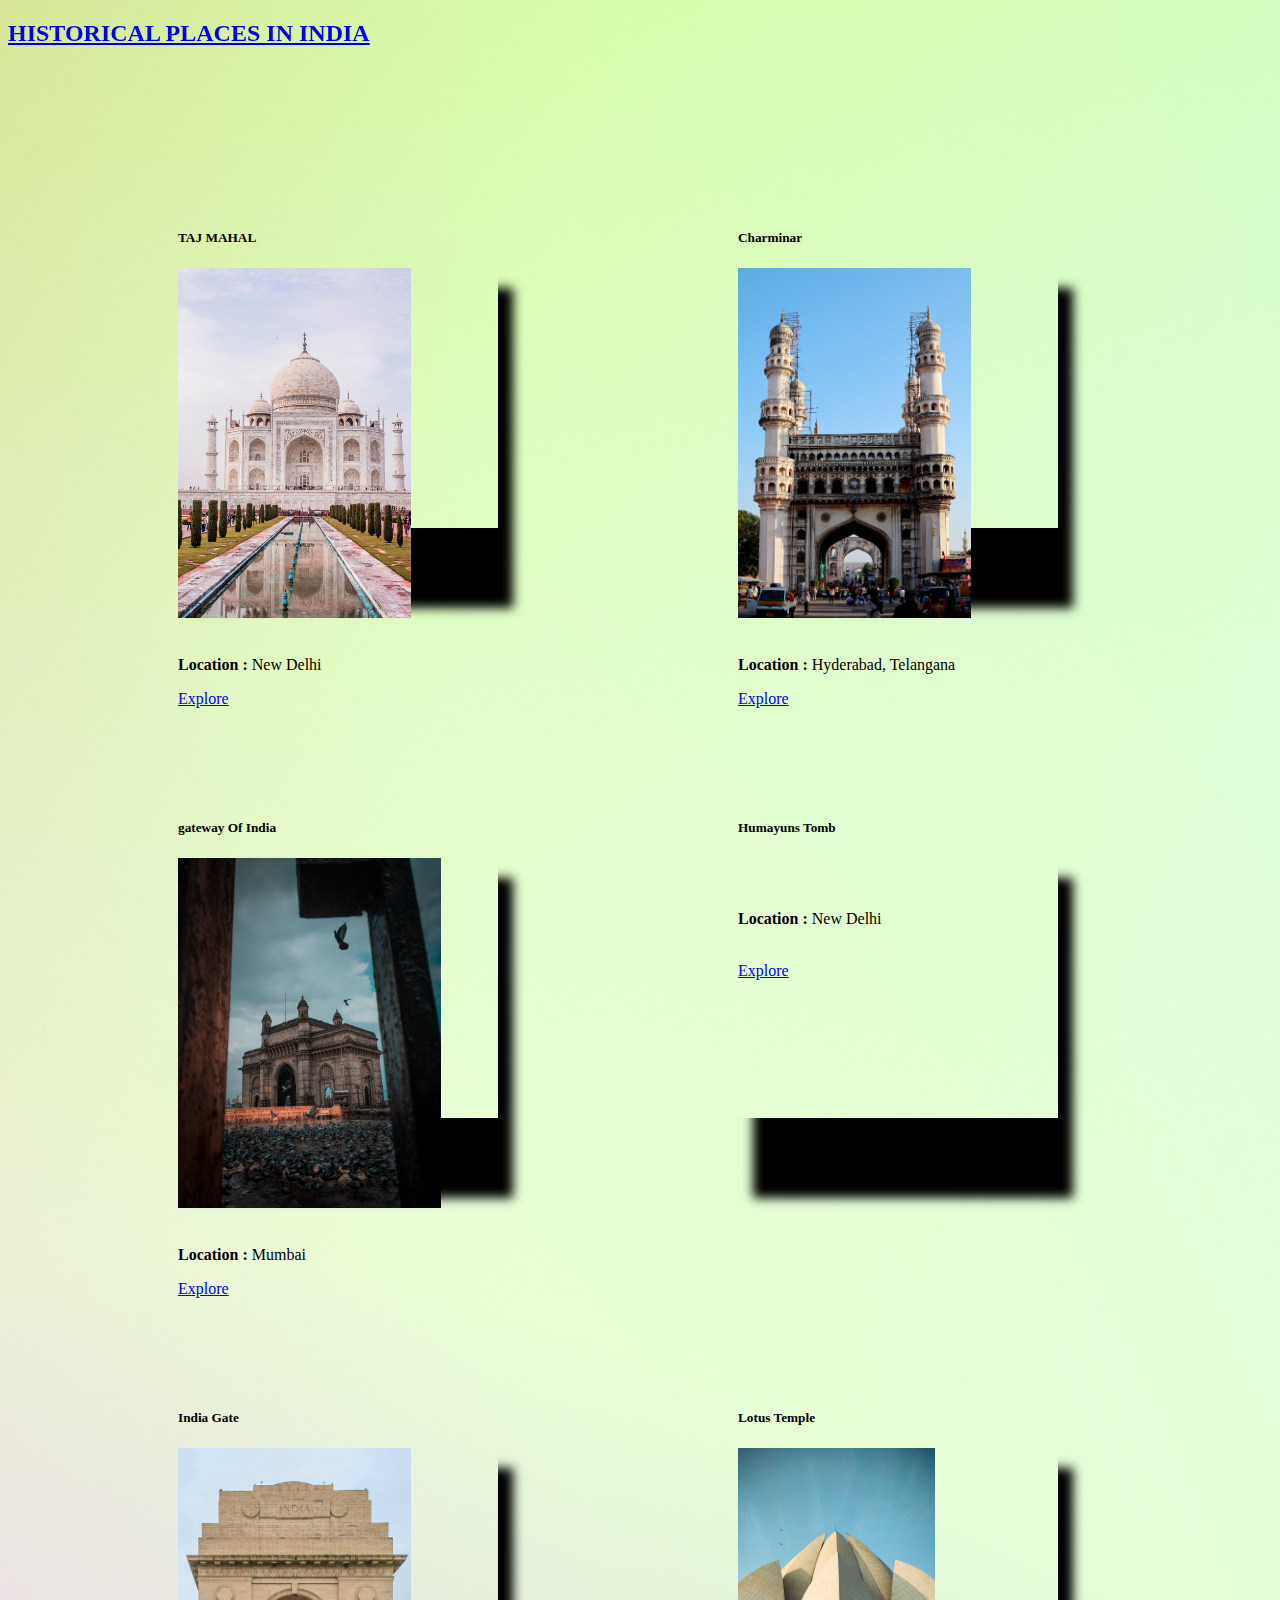
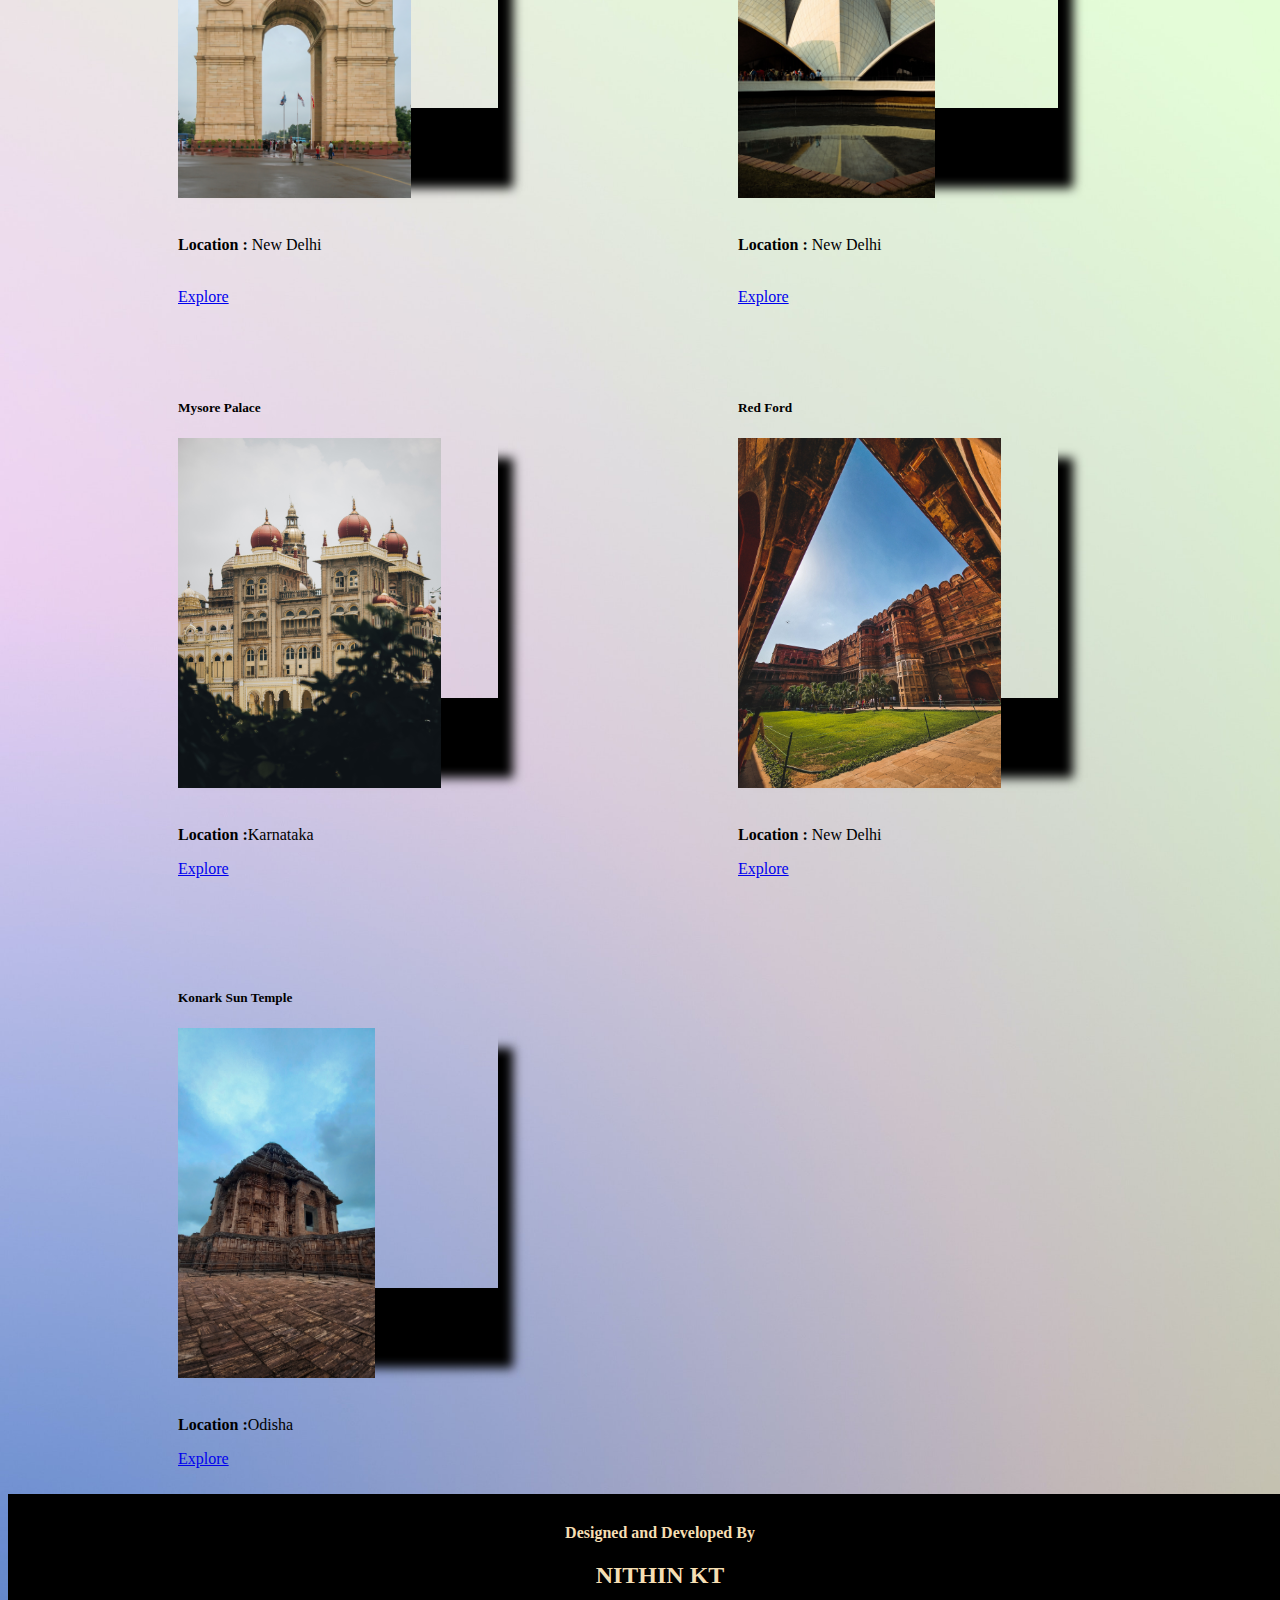
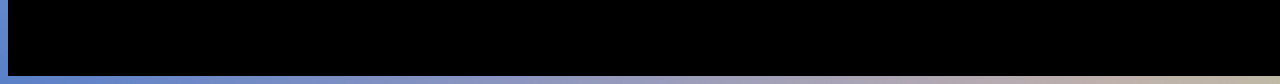
==== index.html @ ff2e271c "initial commit" ====
<!DOCTYPE html>
<html lang="en">

<head>
  <meta charset="UTF-8">
  <meta name="viewport" content="width=device-width, initial-scale=1.0">
  <title>Document</title>
  <link href="https://cdn.jsdelivr.net/npm/bootstrap@5.3.1/dist/css/bootstrap.min.css" rel="stylesheet"
    integrity="sha384-4bw+/aepP/YC94hEpVNVgiZdgIC5+VKNBQNGCHeKRQN+PtmoHDEXuppvnDJzQIu9" crossorigin="anonymous">
  <link rel="stylesheet" href="https://cdnjs.cloudflare.com/ajax/libs/font-awesome/6.4.2/css/all.min.css"
    integrity="sha512-z3gLpd7yknf1YoNbCzqRKc4qyor8gaKU1qmn+CShxbuBusANI9QpRohGBreCFkKxLhei6S9CQXFEbbKuqLg0DA=="
    crossorigin="anonymous" referrerpolicy="no-referrer" />
    <link rel="stylesheet" href="./style.css">

</head>
<body>
<!-- Navbar -->
  <nav class="navbar bg-body-tertiary navbar">
    <div class="container-fluid">
      <a class="navbar-brand" href="#">
        <h2 class="hh1">HISTORICAL PLACES IN INDIA</h2>
      </a>
    </div>
  </nav>

  <!-- Parent card div -->
  <div class="parentofcards">

  <div class="card" style="width: 20rem; height: 20rem; box-shadow: 15px 80px 10px;">
    <h5 class="card-title text-center"><b>TAJ MAHAL</b></h5>
    <img src="./pics/thaj mahal.jpg" height="350px" class="card-img-top " alt=""> 
    <div class="card-body"><br>
      <p class="card-text"><b>Location :</b> New Delhi</p>
      <a href="./tajmahal.html" class="btn btn-primary container">Explore</a>
    </div>
  </div>

  <div class="card" style="width: 20rem; height: 20rem; box-shadow: 15px 80px 10px;">
    <h5 class="card-title text-center"><b>Charminar</b></h5>
    <img src="./pics/Charminar.jpg" height="350px" class="card-img-top" alt="">
    <div class="card-body"><br>
      <p class="card-text"><b>Location :</b> Hyderabad, Telangana</p>
      <a href="./charminar.html" class="btn btn-primary container">Explore</a>
    </div>
  </div>

  <div class="card" style="width: 20rem; height: 20rem; box-shadow: 15px 80px 10px;">
    <h5 class="card-title text-center"><b>gateway Of India</b></h5>
    <img src="./pics/gate1.jpg" height="350px" class="card-img-top" alt="">
    <div class="card-body"><br>
      <p class="card-text"><b>Location :</b> Mumbai </p>
      <a href="./gateway.html" class="btn btn-primary container">Explore</a>
    </div>
  </div>

  <div class="card" style="width: 20rem; height: 20rem; box-shadow: 15px 80px 10px;">
    <h5 class="card-title text-center"><b>Humayuns Tomb </b></h5>
    <img src="./pics/tomb1.jpg" height="350px" class="card-img-top" alt="">
    <div class="card-body"><br>
      <p class="card-text"><b>Location :</b> New Delhi</p><br>
      <a href="./humayun.html" class="btn btn-primary container">Explore</a>
    </div>
  </div>
  
    <div class="card" style="width: 20rem; height: 20rem; box-shadow: 15px 80px 10px;">
      <h5 class="card-title text-center"><b>India Gate</b></h5>
      <img src="./pics/india1.jpg" height="350px" class="card-img-top" alt="">
      <div class="card-body"><br>
        <p class="card-text"><b>Location :</b> New Delhi</p><br>
        <a href="./indiagate.html" class="btn btn-primary container">Explore</a>
      </div>
    </div>

    <div class="card" style="width: 20rem; height: 20rem; box-shadow: 15px 80px 10px;">
      <h5 class="card-title text-center"><b>Lotus Temple</b></h5>
      <img src="./pics/lotus1.jpg" height="350px" class="card-img-top" alt="">
      <div class="card-body"><br>
        <p class="card-text"><b>Location :</b> New Delhi</p><br>
        <a href="./lotus.html" class="btn btn-primary container">Explore</a>
      </div>
    </div>

    

    <div class="card" style="width: 20rem; height: 20rem; box-shadow: 15px 80px 10px;">
      <h5 class="card-title text-center"><b>Mysore Palace</b></h5>
      <img src="./pics/newmysoor.jpg" height="350px" class="card-img-top" alt="">
      <div class="card-body"><br>
        <p class="card-text"><b>Location :</b>Karnataka</p>
        <a href="./mysore.html" class="btn btn-primary container">Explore</a>
      </div>
      </div> 



      <div class="card" style="width: 20rem; height: 20rem; box-shadow: 15px 80px 10px;">
        <h5 class="card-title text-center"><b>Red Ford</b></h5>
        <img src="./pics/red1.jpg" height="350px" class="card-img-top" alt="">
        <div class="card-body"><br>
          <p class="card-text"><b>Location :</b> New Delhi</p>
          <a href="./redford.html" class="btn btn-primary container">Explore</a>
        </div>
      </div>

      <div class="card" style="width: 20rem; height: 20rem; box-shadow: 15px 80px 10px;">
        <h5 class="card-title text-center"><b>Konark Sun Temple</b></h5>
        <img src="./pics/konark1.jpg" height="350px" class="card-img-top" alt="">
        <div class="card-body"><br>
          <p class="card-text"><b>Location :</b>Odisha</p>
          <a href="./konark.html" class="btn btn-primary container">Explore</a>
        </div>
      </div>

    </div>

      <!-- footer -->

  <br>
  <br>
  <footer>
    <div class="footer_container">
      <h4 class="hd">Designed and Developed By</h4>
      <h2 class="hd">NITHIN KT</h2>
      <div class="social">
      <a href="https://www.instagram.com/the___maniac___/"><i class="fa-brands fa-instagram s_icons"></i></a>
      <a href="https://www.linkedin.com/in/nithin-kt-825b26266/"><i class="fa-brands fa-linkedin s_icons"></i></a>
      <a href="  https://www.facebook.com/nithinkrishna.thiruvarath"><i class="fa-brands fa-facebook s_icons"></i></a>
      <a href="https://github.com/Nithin-bit-art"><i class="fa-brands fa-github s_icons"></i></a>
    </div>
    </div>
  </footer>

</body>

</html>
---- style.css ----
body {
    background-image: url("./pics/color.jpg");
    background-size: cover;
  }

  .navbar {
    position: fixed;
    width: 100%;
    top: 0%;
    z-index: 2;
  }

  footer {

    width: 100%;
    background-color: black;
    margin-left: 0%;

    padding: 20px;

  }

  .hd {
    color: wheat;
    font-family:'Times New Roman', Times, serif;
  }

  .s_icons {
    color: white;
    font-size: 200%;
    margin-left: 10px;
    margin-right: 10px;

  }


.parentofcards{
padding: 50px;
  display: flex;
  flex-direction: row;
  flex-wrap: wrap;
}

.card{
  margin: 120px;
  margin-top: 150px;
}

.footer_container{
  display: flex;
  flex-direction: column;
  align-items: center;
}

.social, .hd{
  margin: 10px;

}

@media (max-width: 768px) {
  .card {
    margin: 20px;
    margin-top: 80px; 
    margin-bottom: 180px;
  }

  .parentofcards{
    padding: 10px;
      display: flex;
      flex-direction: column;
    }
}
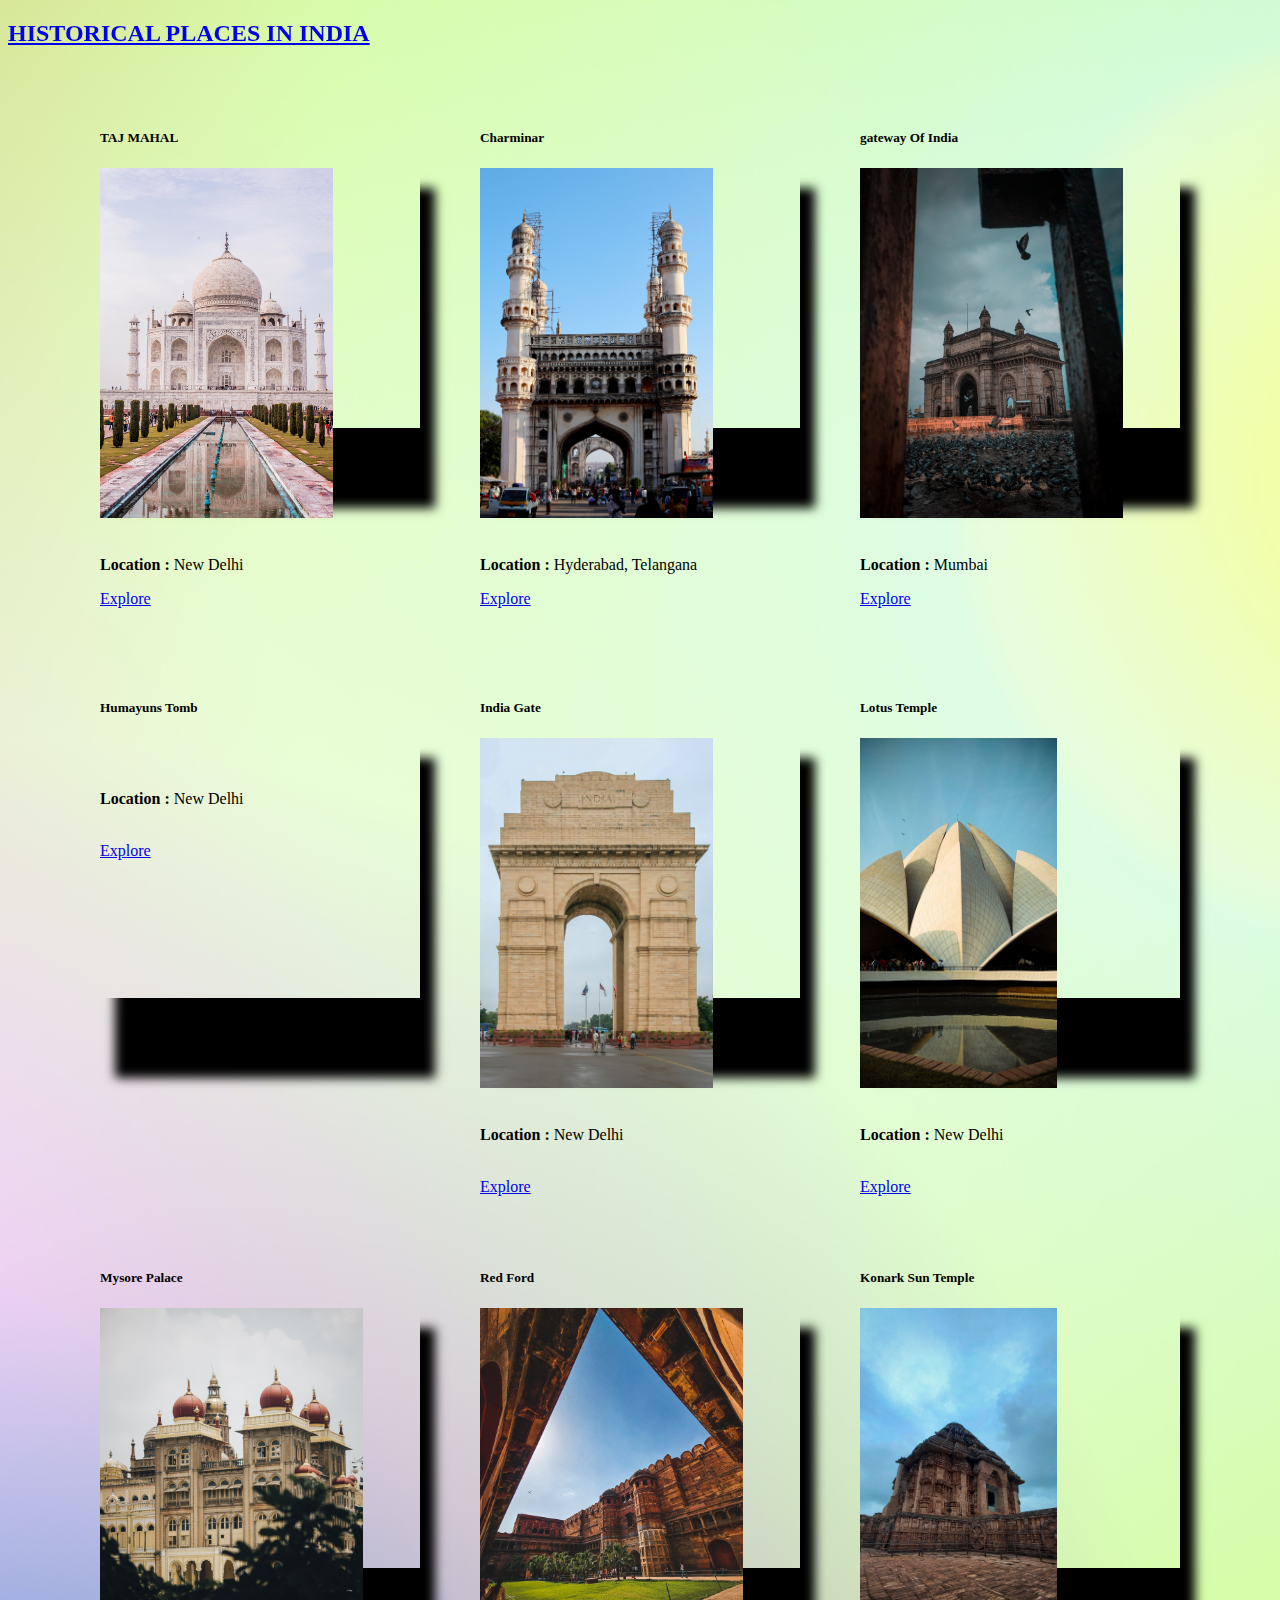
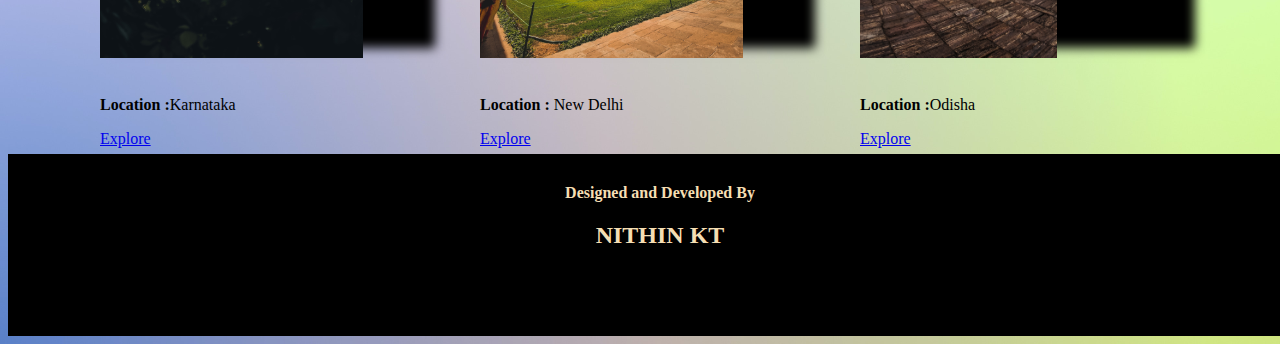
==== commit 7b967a0e: "add" ====
--- a/index.html
+++ b/index.html
@@ -24,7 +24,7 @@
   </nav>
 
   <!-- Parent card div -->
-  <div class="parentofcards">
+  <div class="parent1">
 
   <div class="card" style="width: 20rem; height: 20rem; box-shadow: 15px 80px 10px;">
     <h5 class="card-title text-center"><b>TAJ MAHAL</b></h5>
@@ -52,7 +52,9 @@
       <a href="./gateway.html" class="btn btn-primary container">Explore</a>
     </div>
   </div>
+  </div>
 
+  <div class="parent2">
   <div class="card" style="width: 20rem; height: 20rem; box-shadow: 15px 80px 10px;">
     <h5 class="card-title text-center"><b>Humayuns Tomb </b></h5>
     <img src="./pics/tomb1.jpg" height="350px" class="card-img-top" alt="">
@@ -79,9 +81,10 @@
         <a href="./lotus.html" class="btn btn-primary container">Explore</a>
       </div>
     </div>
+    </div>
 
     
-
+    <div class="parent3">
     <div class="card" style="width: 20rem; height: 20rem; box-shadow: 15px 80px 10px;">
       <h5 class="card-title text-center"><b>Mysore Palace</b></h5>
       <img src="./pics/newmysoor.jpg" height="350px" class="card-img-top" alt="">
@@ -110,6 +113,7 @@
           <a href="./konark.html" class="btn btn-primary container">Explore</a>
         </div>
       </div>
+      </div>
 
     </div>
 
--- a/style.css
+++ b/style.css
@@ -34,17 +34,19 @@
   }
 
 
-.parentofcards{
-padding: 50px;
+ .parent1, .parent2, .parent3{
+
   display: flex;
   flex-direction: row;
-  flex-wrap: wrap;
+  margin-bottom: 150px;
+  justify-content: center;
 }
 
 .card{
-  margin: 120px;
-  margin-top: 150px;
-}
+  margin-right: 30px;
+  margin-left: 30px;
+  margin-top: 100px;
+} 
 
 .footer_container{
   display: flex;
@@ -59,15 +61,22 @@
 
 @media (max-width: 768px) {
   .card {
-    margin: 20px;
-    margin-top: 80px; 
-    margin-bottom: 180px;
+    margin-bottom: 250px;
+    margin-right: 0px;
+  margin-left: 0px;
+  margin-top: 0px;
   }
 
-  .parentofcards{
-    padding: 10px;
+  .parent1, .parent2, .parent3{
       display: flex;
       flex-direction: column;
+      margin-bottom: 0px;
+      margin-top: 0px;
+      align-items: center;
+    }
+
+    .parent1{
+      padding-top: 100px;
     }
 }
 
